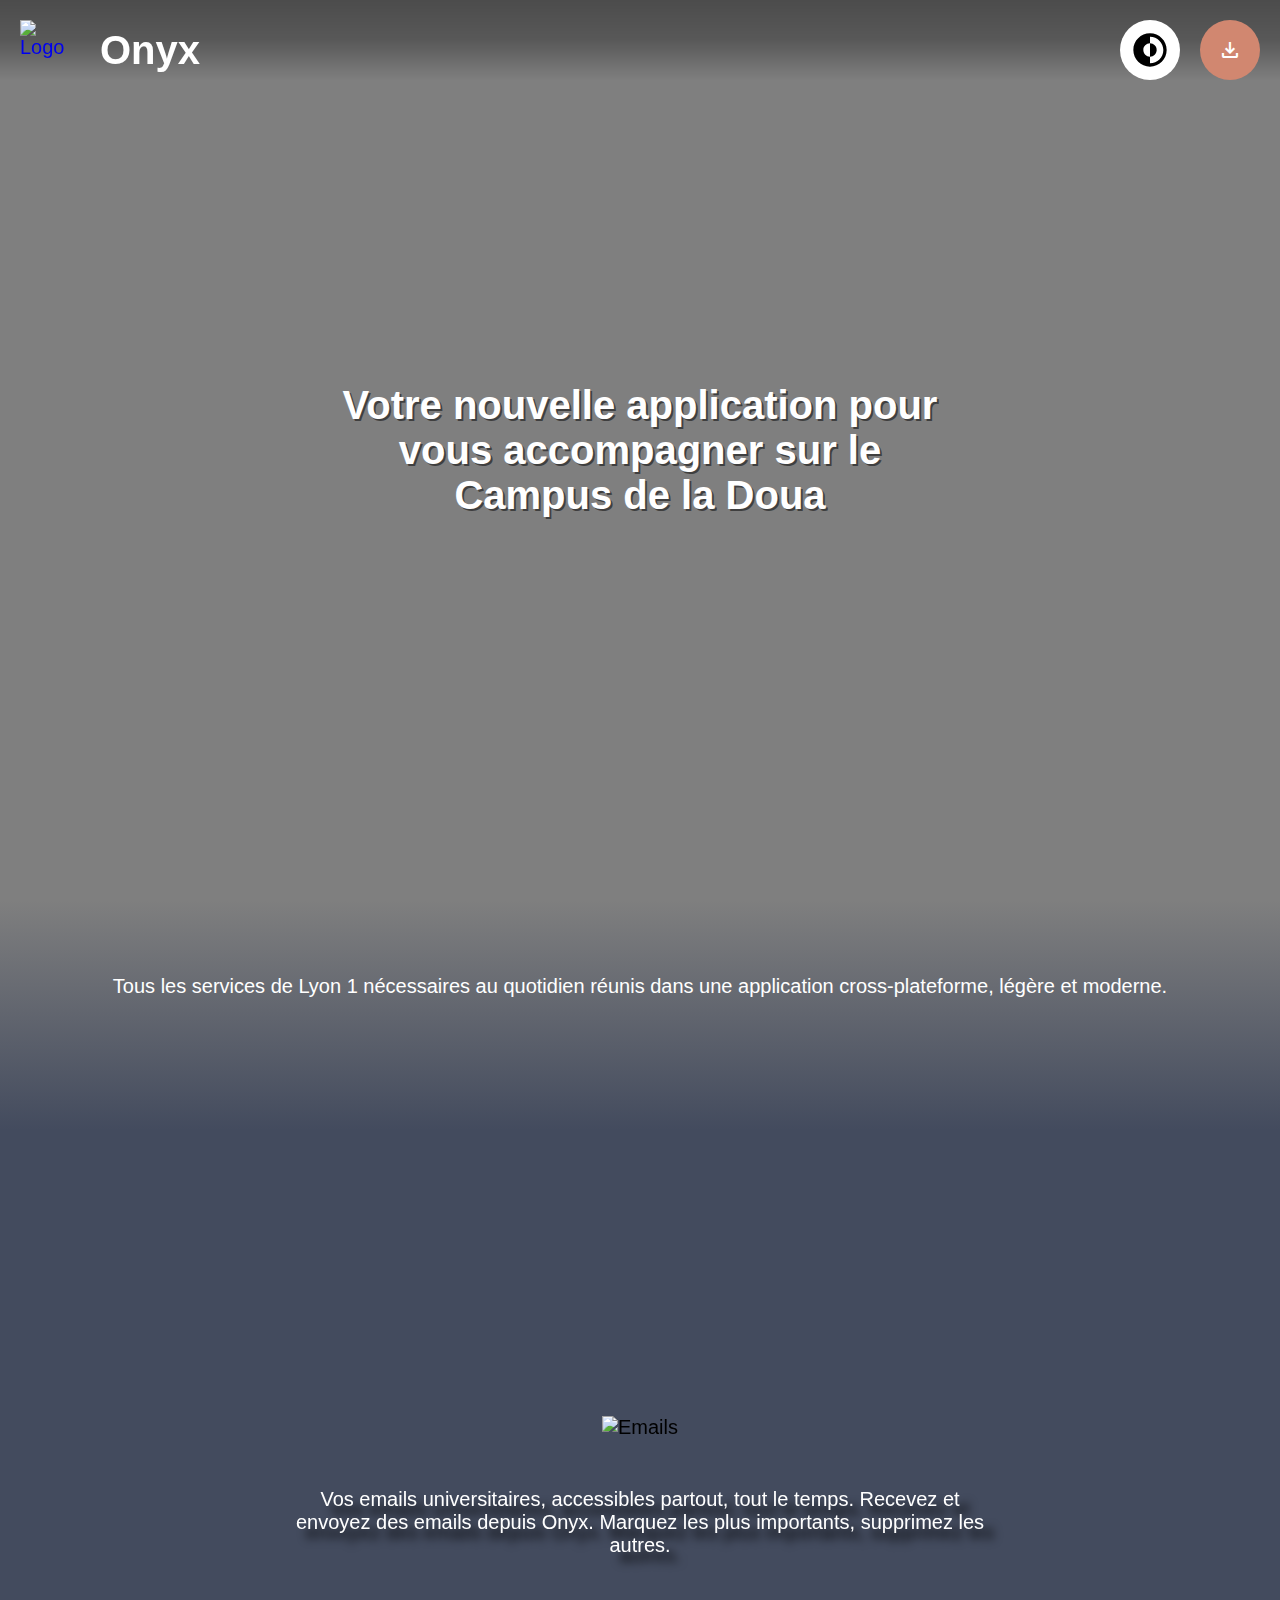
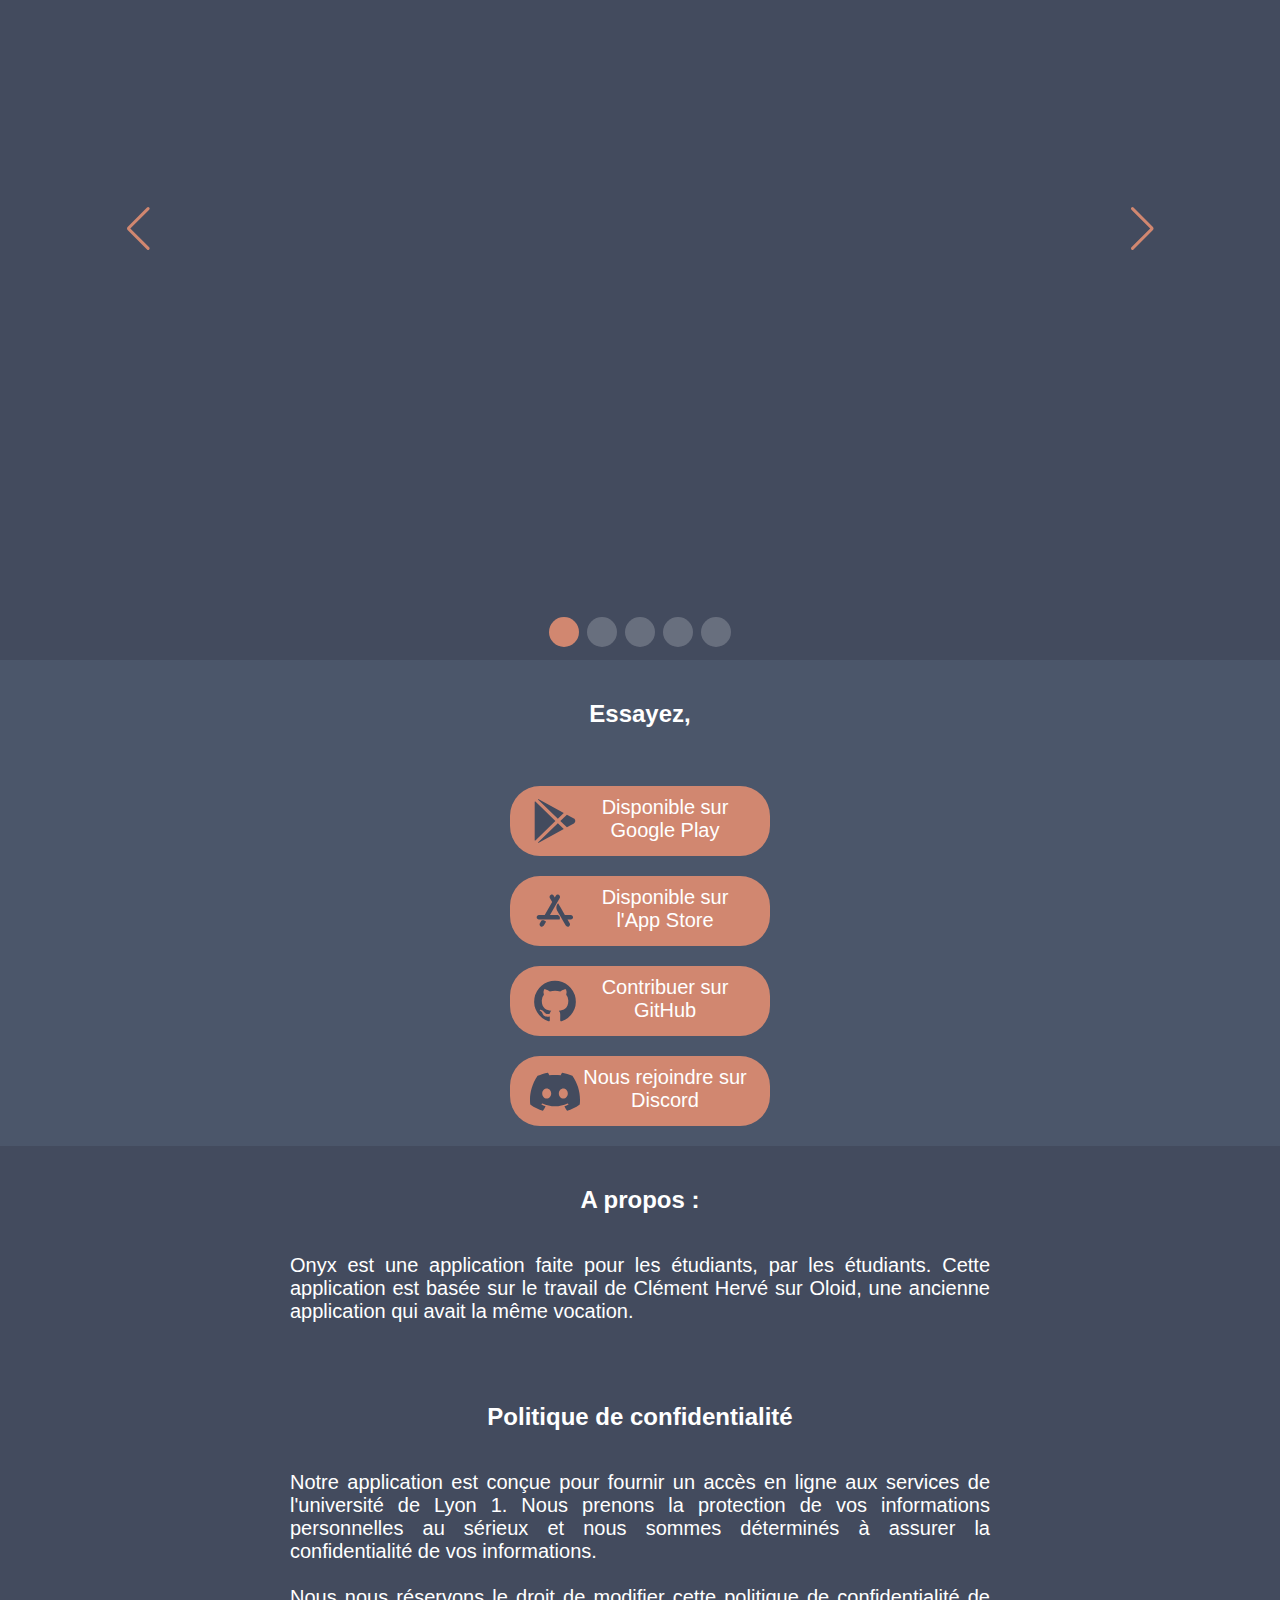
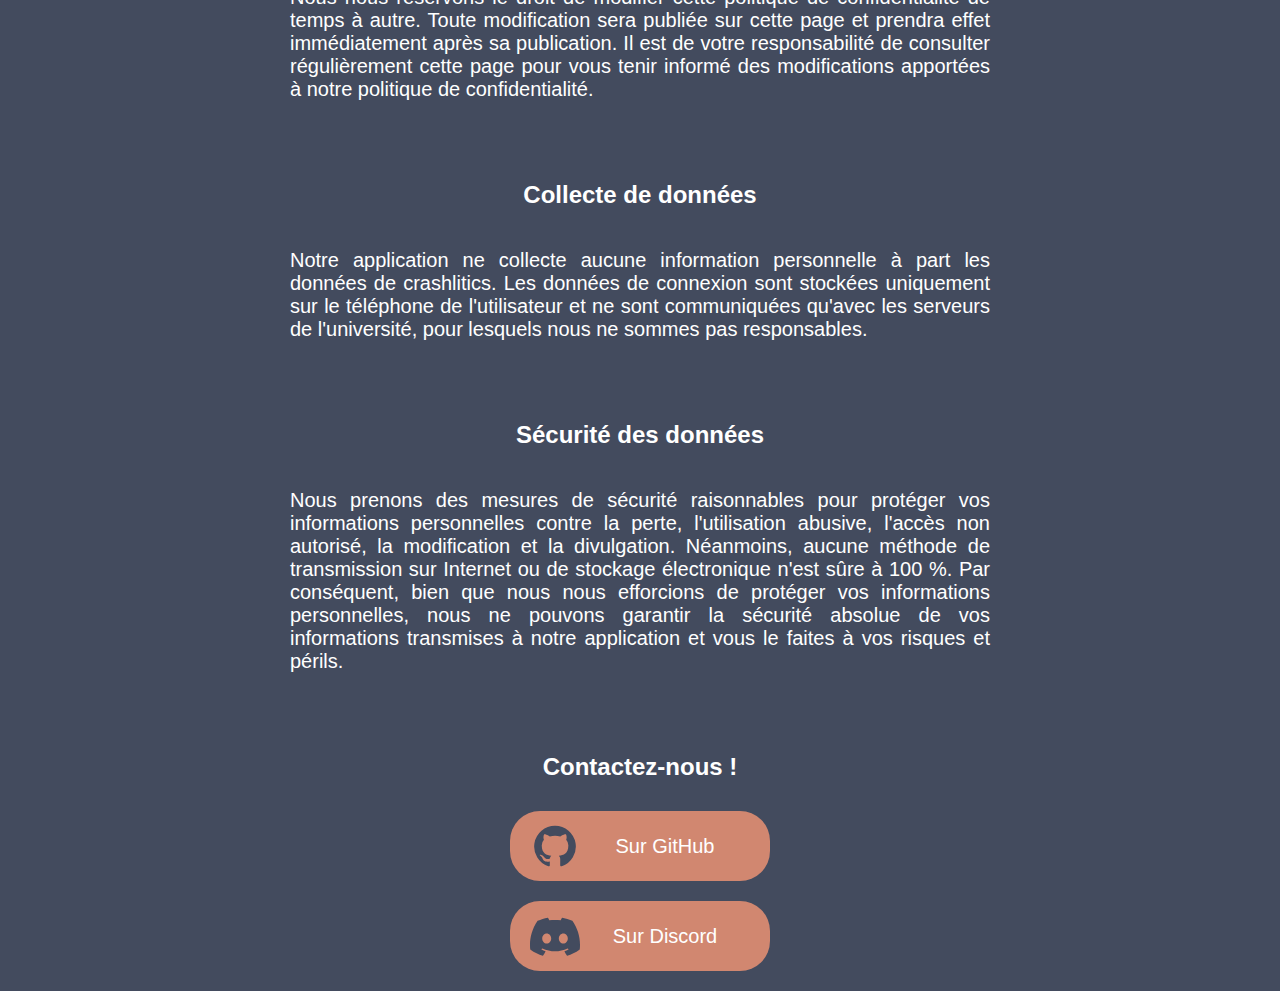
==== index.html @ 526baf06 "Merge pull request #8 from VirisOnGithub/main" ====
<!DOCTYPE html>
<html lang="en">

  <head>
    <meta charset="UTF-8">
    <meta http-equiv="X-UA-Compatible" content="IE=edge">
    <meta name="viewport" content="width=device-width, initial-scale=1.0">
    <link rel="stylesheet"
      href="https://fonts.googleapis.com/css2?family=Material+Symbols+Outlined:opsz,wght,FILL,GRAD@48,400,0,0" />
    <title>Onyx</title>
    <link rel="stylesheet" href="https://unpkg.com/swiper/swiper-bundle.min.css" />
    <link rel="stylesheet" href="style.css">
    <script defer src="https://unpkg.com/swiper/swiper-bundle.min.js"></script>
    <script defer src="script.js"></script>


  </head>

  <body>
    <header class="sticky-header">
      <a class="header-logo" href="#">
        <img src="/assets/Onyx_v16_onyx.png" alt="Logo">
        <h1 class="name">Onyx</h1>
      </a>

      <div class="inline-buttons">
        <a class="dark-mode" onclick="toggleDarkMode();"><img src="assets/dark-mode.svg"/></a>

        <a class="download-btn" onclick="scrollToDownload();">
          <span class="material-symbols-outlined">
            download
          </span>
          <span class="text">Télécharger</span>
        </a>
      </div>
    </header>

    <section class="hero">
      <video class="video" autoplay muted loop play-inline>
        <source src="/assets/onyx_dark.mp4" type="video/mp4" class="source">
      </video>
      <div class="overlay"></div>
      <div class="container">
        <h1>Votre nouvelle application pour vous accompagner sur le Campus de la Doua</h1>
      </div>
    </section>

    <div class="cta">
      <h1 class="anim">5 services, 1 application</h1>
      <p>Tous les services de Lyon 1 nécessaires au quotidien réunis dans une application cross-plateforme, légère et
        moderne.</p>
    </div>

    <div class="swiper-container">
      <div class="swiper-button-prev"></div>
      <div class="swiper-button-next"></div>
      <div class="swiper-pagination"></div>
      <div class="swiper-wrapper">
        <div class="swiper-slide">
          <h2 class="anim">Emails</h2>
          <p>Vos emails universitaires, accessibles partout, tout le temps. Recevez et envoyez des emails depuis Onyx.
            Marquez les plus importants, supprimez les autres.</p>
          <img src="/assets/onyx_emails.png" alt="Emails">
        </div>
        <div class="swiper-slide">
          <h2 class="anim">Notes</h2>
          <p>Vos notes Tomuss dans une nouvelle présentation plus claire et moderne.</p>
          </br>
          <p>Ajoutez vos propres coefficients à chaque note pour créer une moyenne représentative des conditions de
            validation de l'année pour chaque unité d'enseignement.</p>
          <img src="/assets/onyx_notes.png" alt="Notes">
        </div>
        <div class="swiper-slide">
          <h2 class="anim">Emploi du temps</h2>
          <p>Votre emploi du temps universitaire synchronisé. Avec une carte intégrée pour trouver cet amphi que personne
            ne connaît, rapidement.</p>
          </br>
          <p>Laissez Onyx vous prévenir des modifications qui ont été apportées à votre emploi du temps dans les jours
            à venir pour ne pas vous laisser surprendre.</p>
          <img src="/assets/onyx_agenda.png" alt="Emploi du temps">
        </div>
        <div class="swiper-slide">
          <h2 class="anim">Carte</h2>
          <p>Une carte du campus, avec uniquement les informations les plus importantes, entièrement locale et
            fonctionnant hors connexion.</p>
          <img src="/assets/onyx_maps.png" alt="Cartes">
        </div>
        <div class="swiper-slide">
          <h2 class="anim">Izly</h2>
          <p>Payez avec les QR codes, même sans connexion. Pensez simplement à rechager votre compte avant, ou à demander
            à quelqu'un de le faire pour vous, là aussi directement depuis l'application.</p>
          <img src="/assets/onyx_izly.png" alt="Izly">
        </div>
      </div>
    </div>

    <section class="bandeau download" id="download">
      <div class="bandeau-contenu">
        <div class="bandeau-titre">
          <h2>Essayez, <div class="anim">c'est open-source :</div>
          </h2>
        </div>
        <div class="bandeau-boutons">
          <a href="https://play.google.com/store/apps/details?id=fr.onyx.lyon1&pcampaignid=web_share" class="bouton">
            <img src="assets/google-play.svg" class="play-store"/>
            <span class="texte-bouton">Disponible sur Google Play</span>
          </a>
          <a href="https://apps.apple.com/app/onyx-everything-for-lyon-1/id6462440486" class="bouton">
            <img src="assets/app-store.svg" class="app-store"/>
            <span class="texte-bouton">Disponible sur l'App Store</span>
          </a>
          <a href="https://github.com/onyx-lyon1/onyx" class="bouton">
            <img src="assets/github.svg" class="github"/>
            <span class="texte-bouton">Contribuer sur GitHub</span>
          </a>
          <a href="https://discord.gg/AtCc3pcaNm" class="bouton">
            <img src="assets/discord.svg" class="discord"/>
            <span class="texte-bouton">Nous rejoindre sur Discord</span>
          </a>
        </div>
      </div>
    </section>

    <section class="bandeau">
      <div class="bandeau-contenu">
        <div class="bandeau-titre">
          <h2>A propos :</h2>
        </div>
        <div class="bandeau-texte">
          <p>Onyx est une application faite pour les étudiants, par les étudiants. Cette application est basée sur le travail de Clément Hervé sur Oloid, une ancienne application qui avait la même vocation.</p>
        </div>
      </div>

    <div class="bandeau-contenu">
        <div class="bandeau-titre">
          <h2>Politique de confidentialité</h2>
            </div>
            <div class="bandeau-texte">
              <p>Notre application est conçue pour fournir un accès en ligne aux services de l'université de Lyon 1. Nous prenons la protection de vos informations personnelles au sérieux et nous sommes déterminés à assurer la confidentialité de vos informations.</p>
            </br>
              <p>Nous nous réservons le droit de modifier cette politique de confidentialité de temps à autre. Toute modification sera publiée sur cette page et prendra effet immédiatement après sa publication. Il est de votre responsabilité de consulter régulièrement cette page pour vous tenir informé des modifications apportées à notre politique de confidentialité.</p>
            </div>
          </div>

        <div class="bandeau-contenu">
          <div class="bandeau-titre">
            <h2>Collecte de données</h2>
          </div>
          <div class="bandeau-texte">
            <p>Notre application ne collecte aucune information personnelle à part les données de crashlitics. Les données de connexion sont stockées uniquement sur le téléphone de l'utilisateur et ne sont communiquées qu'avec les serveurs de l'université, pour lesquels nous ne sommes pas responsables.</p>
          </div>
        </div>

        <div class="bandeau-contenu">
          <div class="bandeau-titre">
            <h2>Sécurité des données</h2>
          </div>
          <div class="bandeau-texte">
            <p>Nous prenons des mesures de sécurité raisonnables pour protéger vos informations personnelles contre la perte, l'utilisation abusive, l'accès non autorisé, la modification et la divulgation. Néanmoins, aucune méthode de transmission sur Internet ou de stockage électronique n'est sûre à 100 %. Par conséquent, bien que nous nous efforcions de protéger vos informations personnelles, nous ne pouvons garantir la sécurité absolue de vos informations transmises à notre application et vous le faites à vos risques et périls.</p>
          </div>
        </div>

        <div class="bandeau-contenu">
          <div class="bandeau-titre">
            <h2>Contactez-nous !</h2>
          </div>
          <div class="bandeau-boutons">
            <a href="https://github.com/onyx-lyon1/onyx" class="bouton">
              <img src="assets/github.svg" class="github" />
              <span class="footer-texte-bouton">Sur GitHub</span>
            </a>
            <a href="https://discord.gg/RzFajvAB38" class="bouton">
              <img src="assets/discord.svg" class="discord" />
              <div class="footer-texte-bouton">Sur Discord</div>
            </a>
          </div>
        </div>
    </section>
  </body>

</html>
---- style.css ----
:root {
    --color-primary: #434b5e;
    --color-secondary: #4b566a;
    --color-action: #E670B4;
    --color-accent: #d18770;

    --font-color:white;

    --light-color-primary: #e6ebf1;
    --light-color-secondary: #d9dde9;
    --dark-color-primary: #434b5e;
    --dark-color-secondary: #4b566a;

    --highlight-color: transparent;
  }

  html {
    scroll-behavior: smooth;
  }
  
  * {
    margin: 0;
    padding: 0;
  }
  
  body {
    font-family: "Gill Sans Extrabold", sans-serif;
    font-size: 20px;
    overflow-x: hidden;
  }

  /* Hide scroll bar to prevent blur effect */
  body::-webkit-scrollbar {
    width: 0em;
  }

  /* Header */

  .sticky-header {
    position: fixed;
    top: 0;
    left: 0;
    width: 100%;
    z-index: 10;
    background: linear-gradient(to bottom, rgba(0,0,0,0.4),rgba(0,0,0,0.3), rgba(0,0,0,0));;
    display: flex;
    justify-content: space-between;
    align-items: center;
    margin-top: 0px;
    padding-top: 20px;
    transition: all 0.3s ease-in-out;
  }
  
  .header-logo {
    display: flex;
    align-items: center;
    text-decoration: none;
  }
  
  .header-logo img {
    width: 60px;
    height: 60px;
    margin-left: 20px;
  }
  
  .header-logo .name {
    color: var(--font-color);
    margin-left: 20px;
    opacity: 1;
    transition: all 0.3s ease-in-out;
    z-index: 11;
  }

  .header-logo img:hover {
    transform: scale(1.1);
    cursor: pointer;
  }
  
  @media screen and (max-width: 768px) {
    .header-logo .name {
      opacity: 0;
    }
  }


  /* Buttons */
  .inline-buttons{
    display: flex;
  }
      /* dark mode */
  .dark-mode{
    display: flex;
    align-items: center;
    justify-content: center;
    text-decoration: none;
    color: var(--font-color);
    border-radius: 30px;
    width: 60px;
    height: 60px;
    background-color: var(--font-color);
    transition: background-color 2s ease;
    margin-right: 20px;
    cursor: pointer;
    position: relative;
  }

  .dark-mode img{
    width: 40px;
    height: 40px;
    transform: rotate(0deg);
    transition: all 0.3s ease;
  }

  .dark-mode:hover img{
    transform: rotate(180deg);
    transition: all 0.3s ease;
  }

  .dark-mode:active img{
    transform: rotate(360deg);
    transition: all 0.3s ease;
  }

      /*download*/
  .download-btn {
    display: flex;
    align-items: center;
    justify-content: center;
    text-decoration: none;
    color: var(--font-color);
    border-radius: 30px;
    width: 60px;
    height: 60px;
    background-color: var(--color-accent);
    transition: all 0.3s ease;
    margin-right: 20px;
    cursor: pointer;
    position: relative;
  }
  
  
  .download-btn:hover {
    box-shadow: 0 5px 15px rgba(0, 0, 0, 0.3);
    transition: all 0.3s ease;
    width: 180px;
  }

  .download-btn .text, .download-btn:hover .material-symbols-outlined{
    position: absolute;
    opacity: 0;
    display: flex;
  }

  .download-btn:hover .text, .download-btn .material-symbols-outlined {
    transition: all 0.3s ease;
    opacity: 1;
  }

  /* Hero */

.hero {
    top: 0;
    left: 0;
    height: 100vh;
  }
  .hero video {
    top: 0;
    left: 0;
    width: 100%;
    height: 150%;
    object-fit: cover;
  }
  
  .hero .overlay {
    position: absolute;
    top: 0;
    left: 0;
    width: 100%;
    height: 150%;
    z-index: 0;
    background-color: rgba(0, 0, 0, 0.5);
  }
  
  .hero .container {
    position: absolute;
    top: 50%;
    left: 50%;
    transform: translate(-50%, -50%);
    z-index: 0;
    text-align: center;
  }
  
  .hero h1 {
    color: white;
    text-shadow: 2px 2px rgba(0, 0, 0, 0.5);
  }

/* Swiper */

.swiper-container {
    overflow: hidden;
    background-color: var(--color-primary);
    position: relative;
    width: 100%;
    height: 100vh;
    top: 100%;
  }
  
  .swiper-slide {
    text-align: center;
    padding-top: 5ch;
    display: flex;
    flex-direction: column;
    align-items: center;
  }
  
  .swiper-slide img {
    display: block;
    margin: 0 auto;
    margin-top: 0vh;
    height: 80vh;
    width: auto;
    opacity: 1;
    background-color: transparent;
    position: relative;
    bottom: 20vh;
    z-index: -1;
  }

  .swiper-slide h2{
    color : var(--font-color);
  }

  .swiper-slide p {
    text-align: center;
    margin: auto;
    padding: 20px;
    max-width: 700px;
    color: white;
    text-shadow: 10px 10px 10px rgb(0, 0, 0);
    background-color: var(--highlight-color);
  }

  .swiper-pagination {
    position: absolute;
  }
  
  .swiper-pagination-bullet {
    width: 30px;
    height: 30px;
    display: inline-block;
    background: var(--font-color);
    cursor: pointer;
  }
  
  .swiper-pagination-bullet-active {
    transition: all 0.5s;
    opacity: 1;
    background: var(--color-accent);
  }

  .swiper-button-prev, .swiper-button-next{
    position: absolute;
    height: 10%;
    width: 10%;
    margin: 5%;
    top: 40vh;
    color:var(--color-accent);
  }

  .cta {
    color: var(--font-color);
    background-image: linear-gradient(to bottom, rgba(255, 255, 255, 0), var(--color-primary), var(--color-primary));
    padding-top: 10px;
    position: relative;
    width: 100% ;
    height: 50vh;
    margin:auto;
    margin-top: 0px;
    top: 100%;
    z-index: 1;
}

.cta p {
    padding-right: 20px;
    padding-left: 20px;
    margin-top: 20px;
    text-align: center;
}

@media screen and (min-width: 768px) and (max-width: 1080px) {

    .cta {
        margin: 0;
        padding: 0;
        overflow: hidden;
        justify-content: center;
    }

    .cta h1 {
        float: left;
        width: 40%;
        margin-left: 8%;
    }

    .cta p {
        padding-right: 0px;
        padding-left: 0px;
        margin-top: 0px;
        float: right;
        width: 40%;
        margin-top: 0px;
        margin-right: 8%;
        text-align: justify;
    }
}

@media screen and ((max-width: 767px) or (min-width: 1080px)) {

    .cta {
        text-align: center;
    }

    .cta p {
      text-align: center;
  }
}

@media screen and (max-width: 768px){
  .swiper-button-next, .swiper-button-prev{
    display: none;
  }
  .download-btn:hover {
    box-shadow: 0 5px 15px rgba(0, 0, 0, 0.3);
    transition: all 0s;
    width: 60px;
  }
  .download-btn .text{
    display: none;
  }
  .download-btn:hover .material-symbols-outlined{
    opacity : 1;
    display: flex;
  }
}

  /* Button */

  .bandeau {
    background-color: var(--color-primary);
    color: var(--font-color);
    align-items: center;
    justify-content: center;
    transition: all 0.3s ease;
  }
  
  .bandeau-contenu {
    flex-wrap: wrap;
    display: flex;
    align-items: center;
    justify-content: center;
    max-width: 80%;
    margin: 0 auto;
    padding-bottom: 20px;
    padding-top: 20px;
  }
  
  .bandeau-titre {
    white-space: nowrap;
    width: 100%;
    text-align: center;
    margin-top: 20px;
    margin-bottom: 20px;
  }
  
  .bandeau-titre h2 {
    font-size: 1.5rem;
  }
  
  .bandeau-boutons {
    width: 50%;
    text-align: center;
  }

  .bandeau-texte {
    max-width: 700px;
    margin: 20px;
    text-align: justify;
  }
  
  .bouton {
    position: relative;
    display: inline-flex;
    padding: 10px 20px;
    background-color: var(--color-accent);
    color: var(--font-color);
    border-radius: 30px;
    text-decoration: none;
    margin: 10px;
    transition: all 0.3s ease;
    text-align: center;
    width: 220px;
    margin-right: 10px;
    margin-left: 10px;
  }

.bouton:last-child {
    margin-bottom: 0px;
  }

  @media screen and (max-width: 768px) {
    
    .bandeau-boutons {
      margin-bottom: 20px;
      width: 100%;
      text-align: center;
    }
  }

  .bouton:hover {
    transform: scale(1.1);
    box-shadow: 0 5px 15px rgba(0, 0, 0, 0.3);
  }

  .download {
    background-color: var(--color-secondary);
  }

  .anim {
    opacity: 0;
    transition: opacity 1s;
  }
  .anim.visible {
    opacity: 1;
  }

  .github, .discord, .play-store, .app-store{
    width: 50px;
  }
  .texte-bouton{
    width: 170px;
    height: 50px;
  }

  /* Footer buttons */

  .footer-texte-bouton{
    white-space: nowrap;
    position: absolute;
    top: 50%;
    left: calc(50% + 25px);
    transform: translate(-50%, -50%);
    text-align: left;
  }
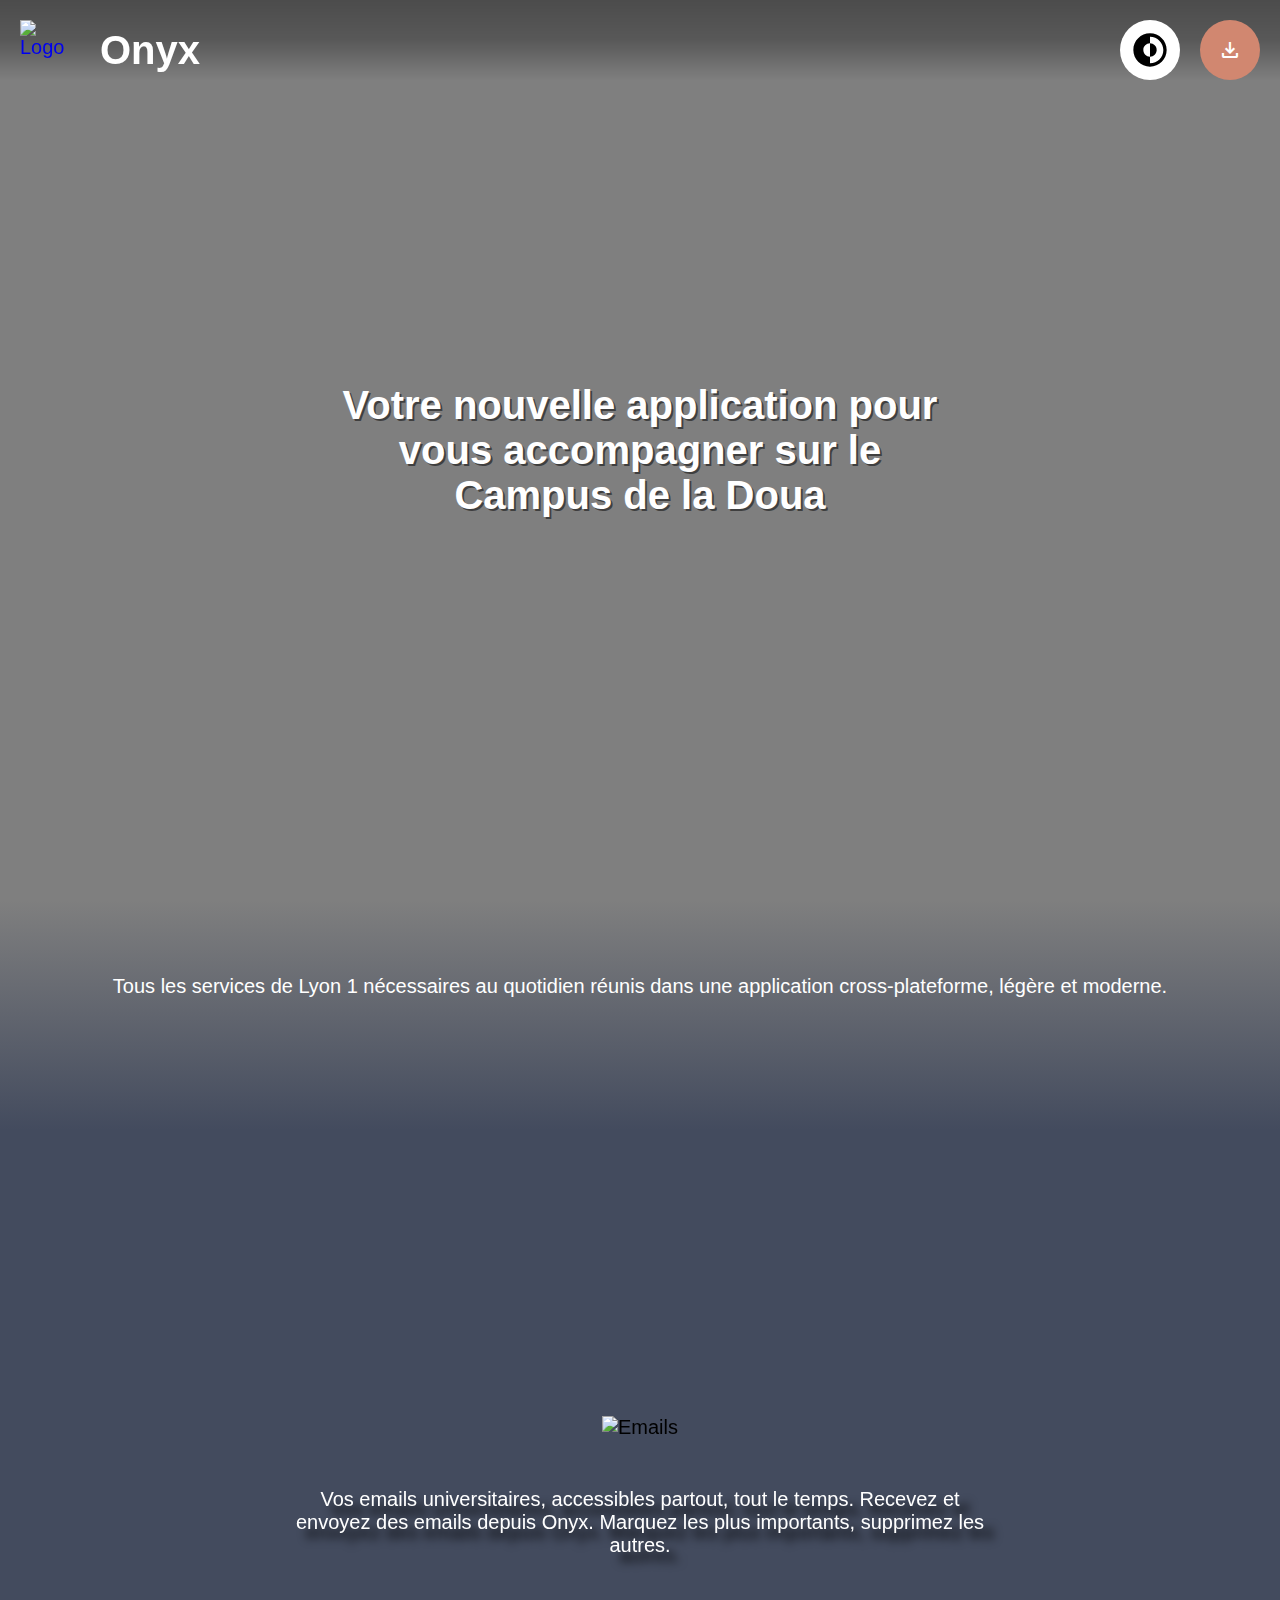
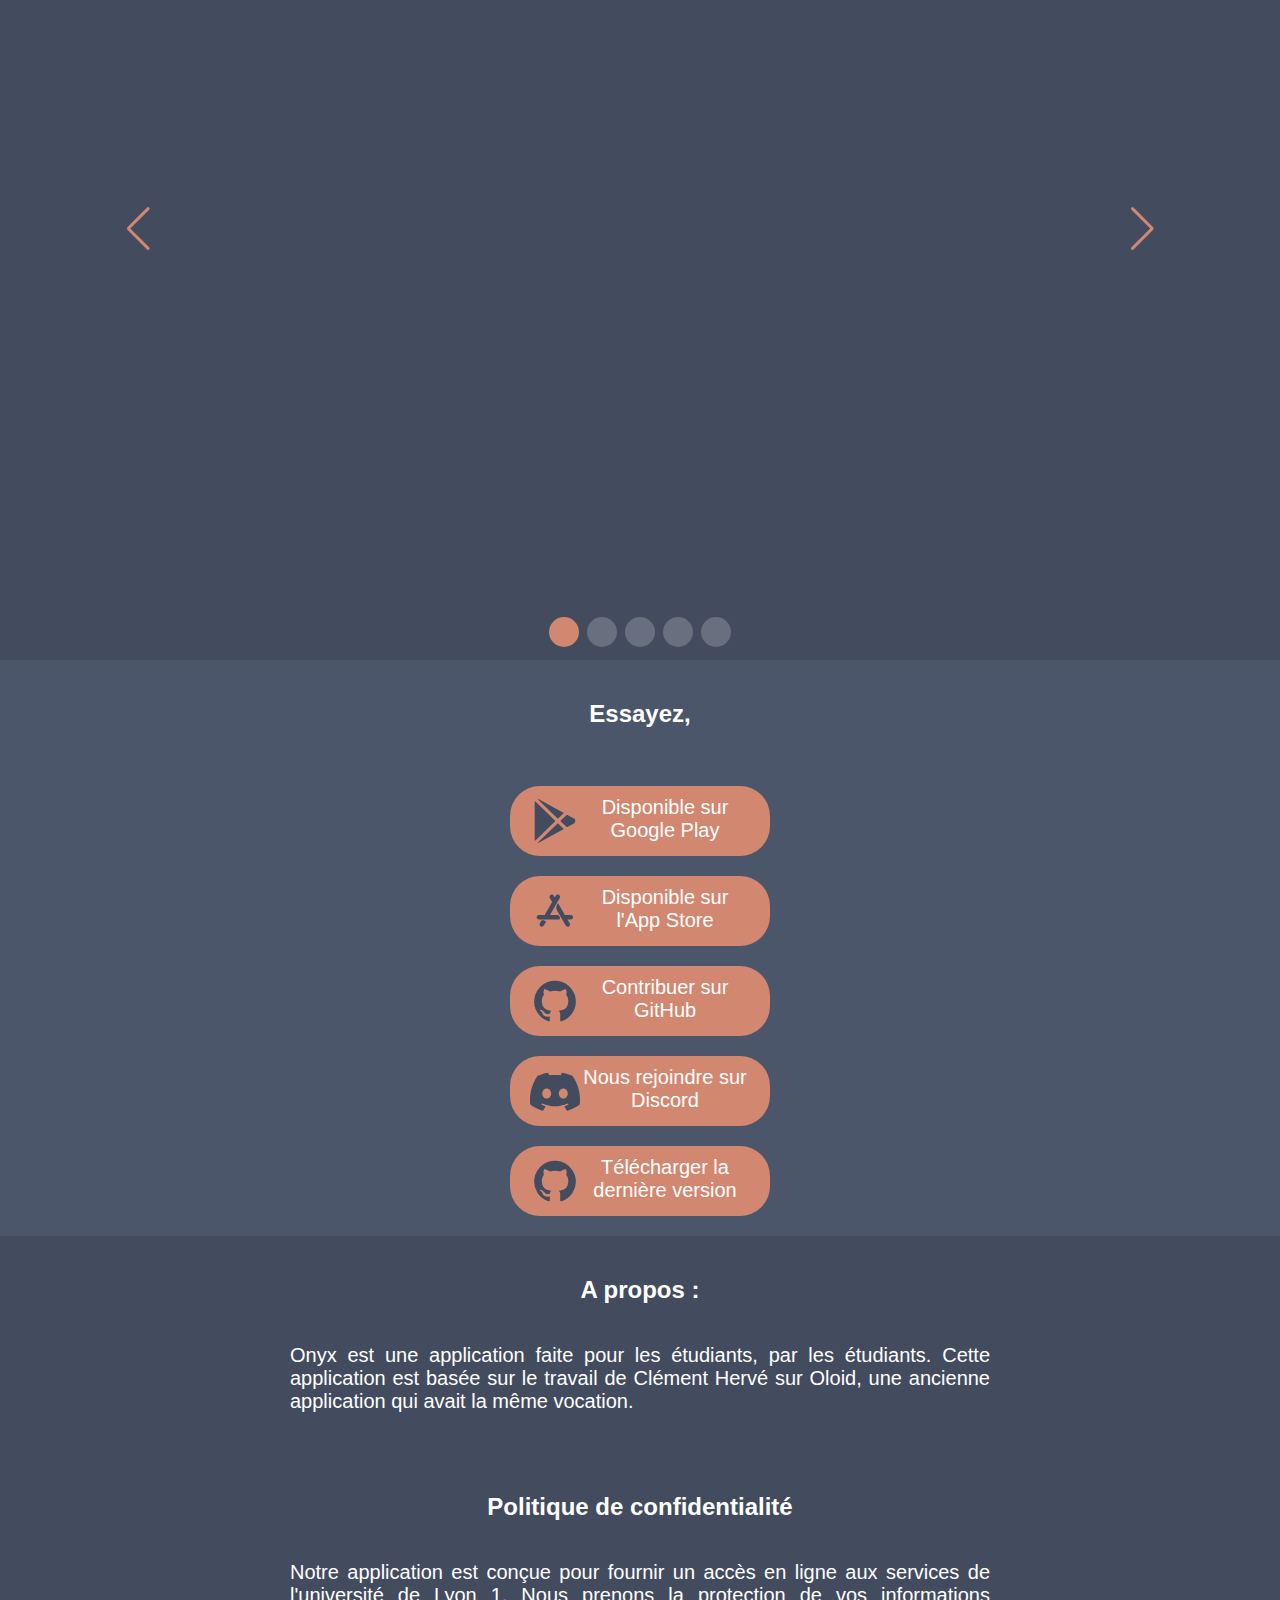
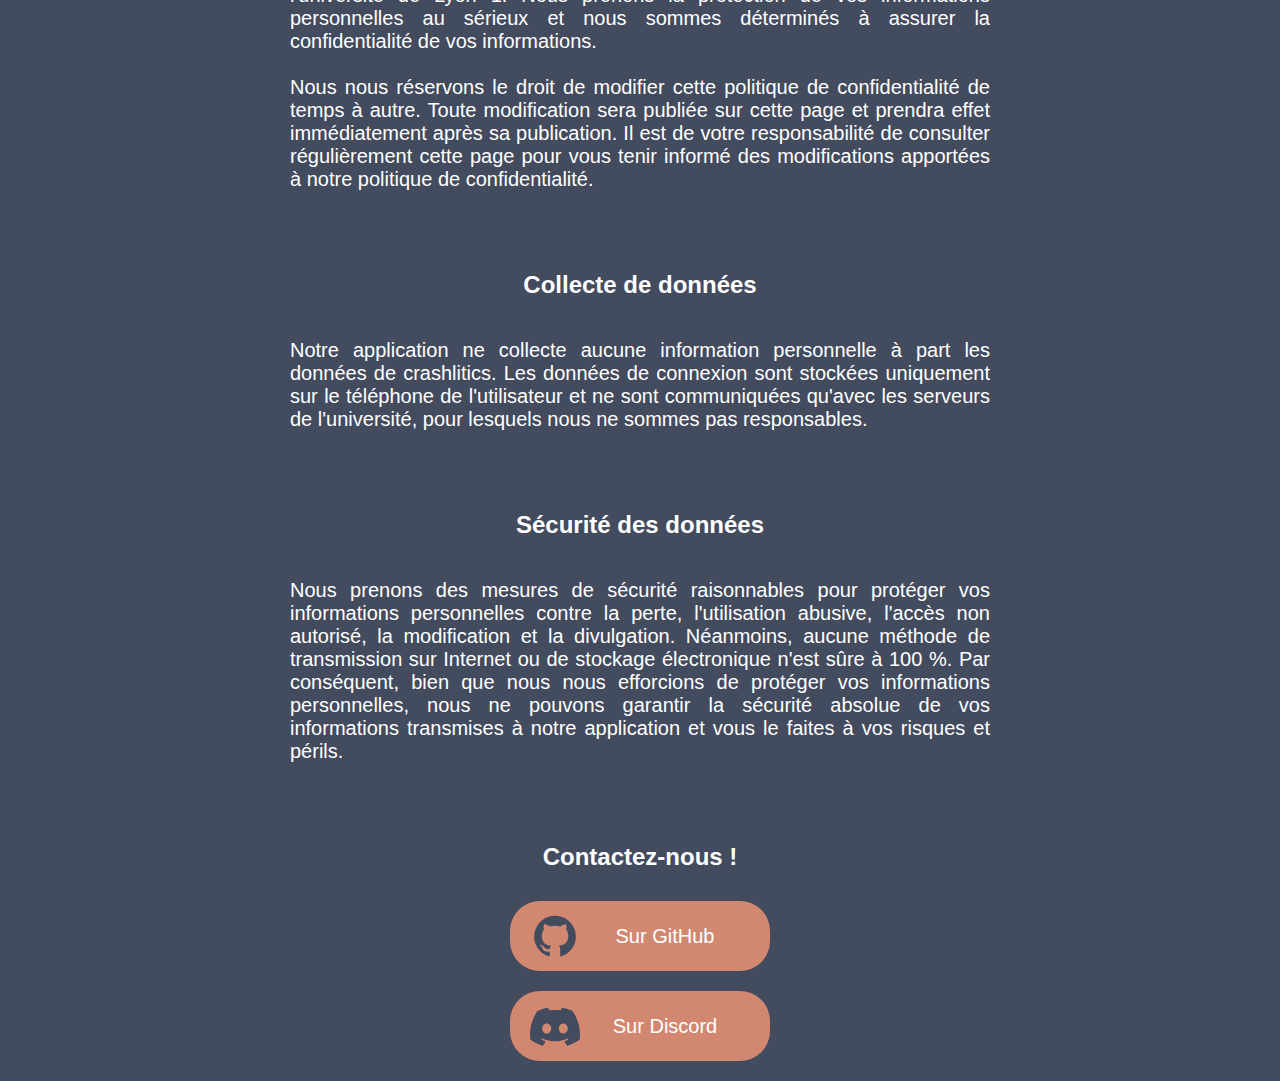
==== commit a2dc859b: "Added latest version dl button" ====
--- a/index.html
+++ b/index.html
@@ -37,7 +37,8 @@
 
     <section class="hero">
       <video class="video" autoplay muted loop play-inline>
-        <source src="/assets/onyx_dark.mp4" type="video/mp4" class="source">
+        <source src="/assets/onyx_dark.mp4" type="video/mp4" class="sourcemp4">
+        <source src="/assets/onyx_dark.webm" type="video/webm" class="sourcewebm">
       </video>
       <div class="overlay"></div>
       <div class="container">
@@ -117,6 +118,10 @@
             <img src="assets/discord.svg" class="discord"/>
             <span class="texte-bouton">Nous rejoindre sur Discord</span>
           </a>
+          <a href="https://github.com/onyx-lyon1/onyx/releases" class="bouton">
+            <img src="assets/github.svg" class="github"/>
+            <span class="texte-bouton">Télécharger la dernière version</span>
+          </a>
         </div>
       </div>
     </section>
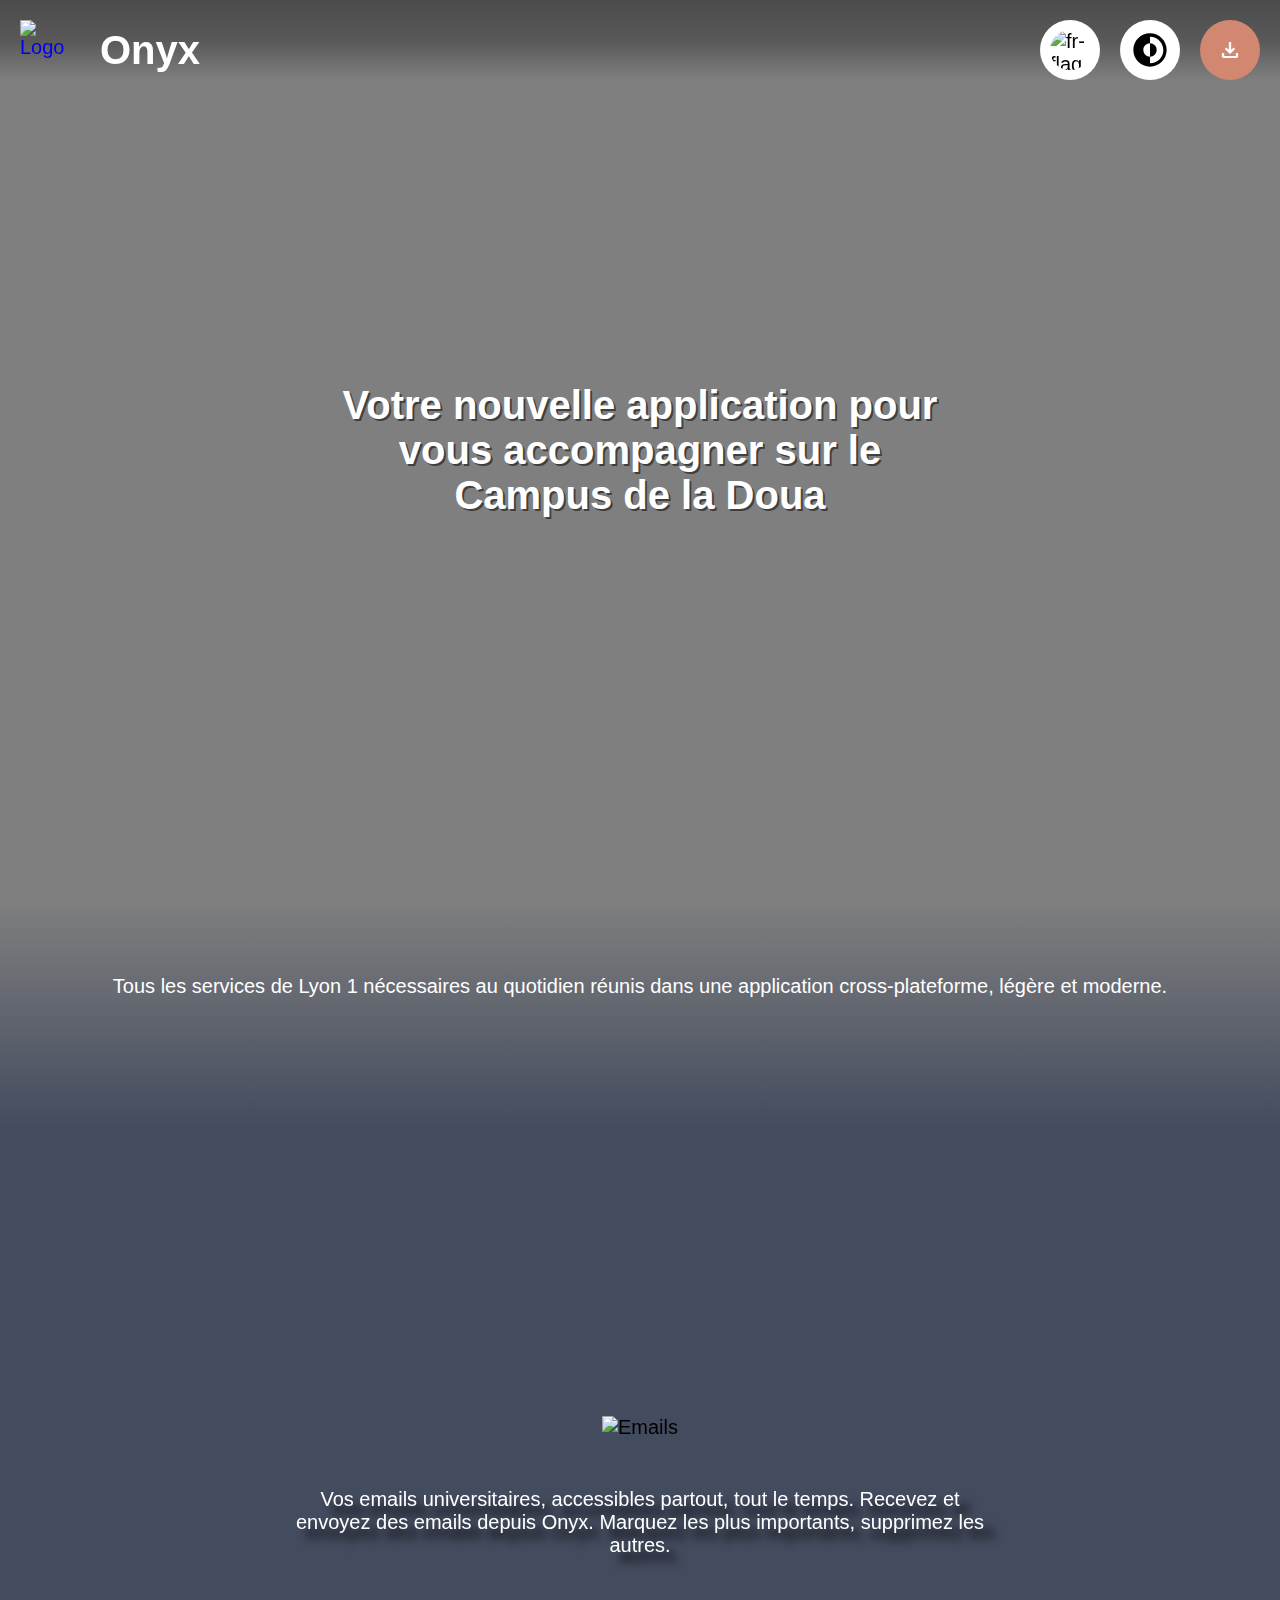
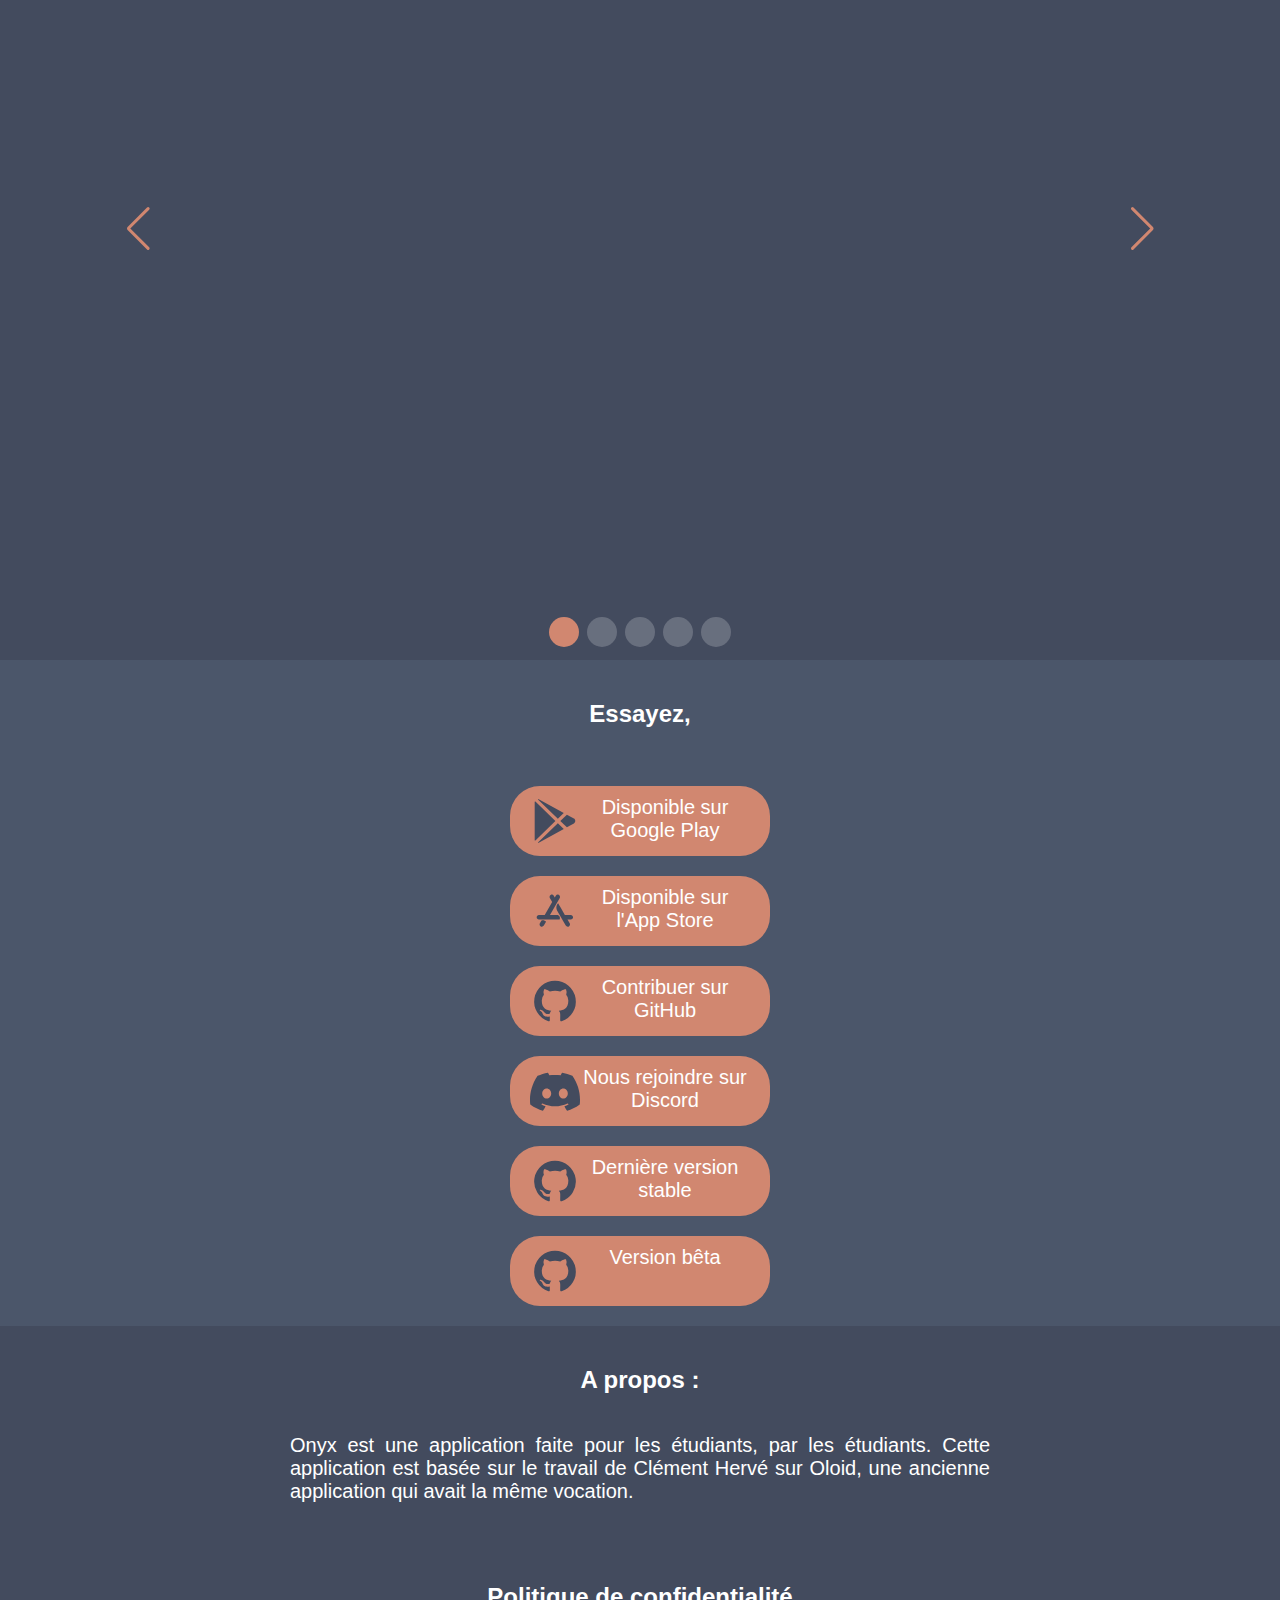
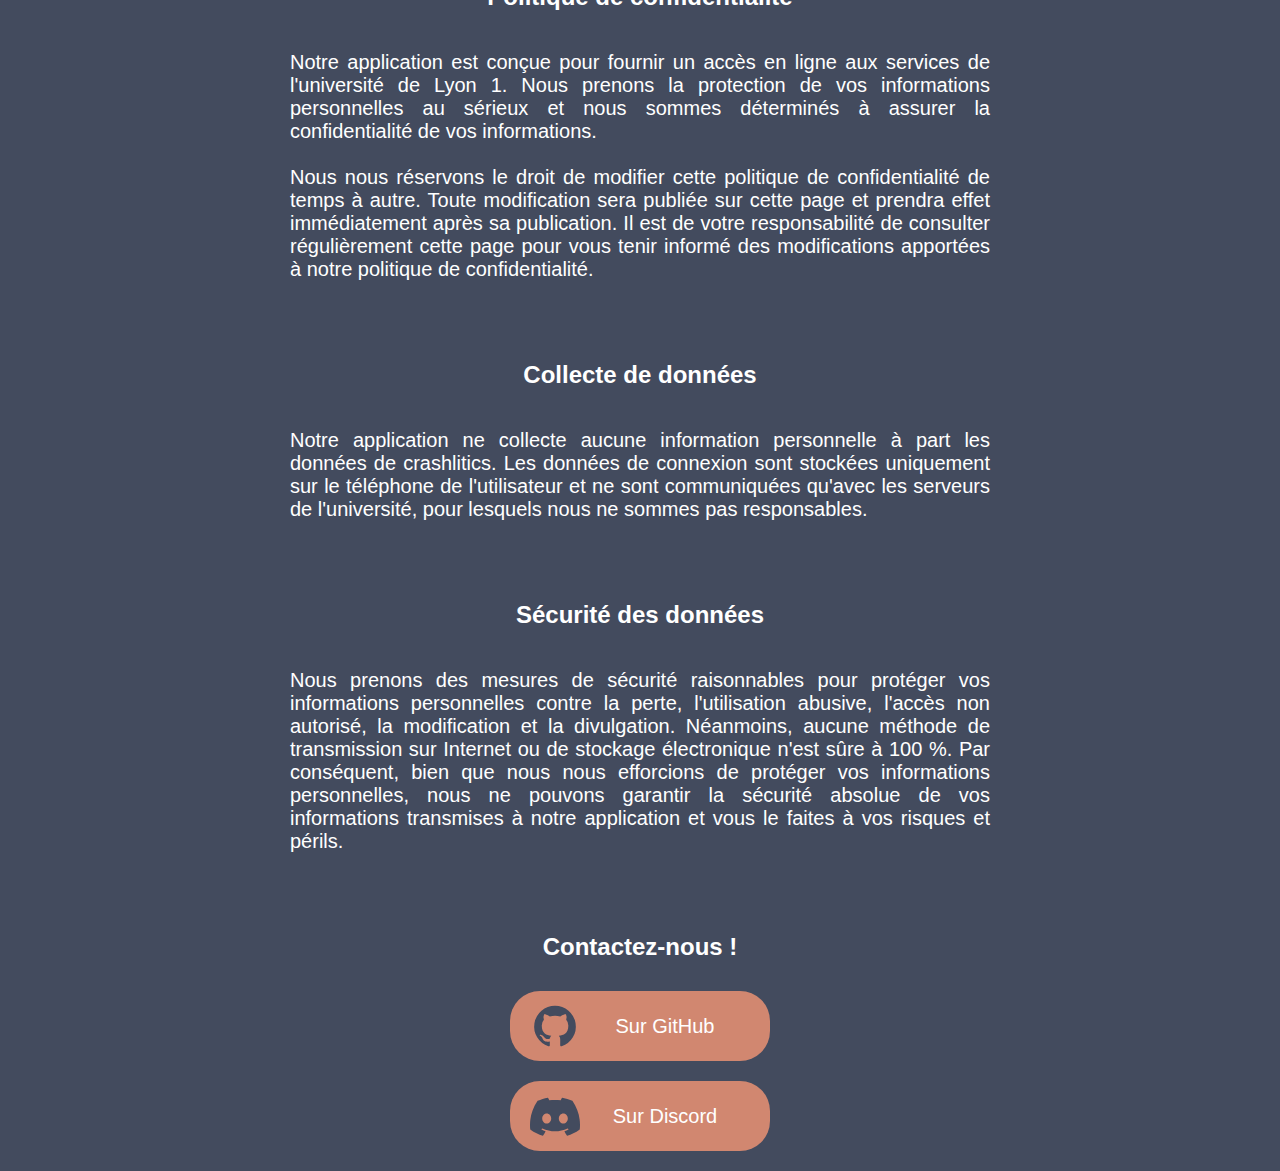
==== commit a1e33286: "Merge pull request #17 from VirisOnGithub/main" ====
--- a/index.html
+++ b/index.html
@@ -10,9 +10,10 @@
     <title>Onyx</title>
     <link rel="stylesheet" href="https://unpkg.com/swiper/swiper-bundle.min.css" />
     <link rel="stylesheet" href="style.css">
+    <link rel="icon" href="favicon.ico">
     <script defer src="https://unpkg.com/swiper/swiper-bundle.min.js"></script>
     <script defer src="script.js"></script>
-
+    <noscript><div class="noscript"><p>Vous devez activer Javascript pour correctement visualiser le contenu</p></div></noscript>
 
   </head>
 
@@ -24,14 +25,22 @@
       </a>
 
       <div class="inline-buttons">
-        <a class="dark-mode" onclick="toggleDarkMode();"><img src="assets/dark-mode.svg"/></a>
+        <div class="lang">
+            <div class="img-wrapper selected"><img src="assets/fr-flag.png" alt="fr-flag" class="lang-img" language="FR"></div>
+          <div class="languagesswitch">
+            <div class="img-wrapper"><img src="assets/uk-flag.png" alt="en-flag" class="lang-img" language="UK"></div>
+            <div class="img-wrapper"><img src="assets/de-flag.png" alt="de-flag" class="lang-img" language="DE"></div>
+          </div>
+        </div>
 
-        <a class="download-btn" onclick="scrollToDownload();">
+        <div class="dark-mode"><img src="assets/dark-mode.svg"/></div>
+
+        <div class="download-btn" onclick="scrollToDownload();">
           <span class="material-symbols-outlined">
             download
           </span>
-          <span class="text">Télécharger</span>
-        </a>
+          <span class="text" id="dl">Télécharger</span>
+        </div>
       </div>
     </header>
 
@@ -42,13 +51,13 @@
       </video>
       <div class="overlay"></div>
       <div class="container">
-        <h1>Votre nouvelle application pour vous accompagner sur le Campus de la Doua</h1>
+        <h1 id="welcoming-title">Votre nouvelle application pour vous accompagner sur le Campus de la Doua</h1>
       </div>
     </section>
 
     <div class="cta">
-      <h1 class="anim">5 services, 1 application</h1>
-      <p>Tous les services de Lyon 1 nécessaires au quotidien réunis dans une application cross-plateforme, légère et
+      <h1 class="anim" id="cta-title">5 services, 1 application</h1>
+      <p id="cta-p">Tous les services de Lyon 1 nécessaires au quotidien réunis dans une application cross-plateforme, légère et
         moderne.</p>
     </div>
 
@@ -58,37 +67,37 @@
       <div class="swiper-pagination"></div>
       <div class="swiper-wrapper">
         <div class="swiper-slide">
-          <h2 class="anim">Emails</h2>
-          <p>Vos emails universitaires, accessibles partout, tout le temps. Recevez et envoyez des emails depuis Onyx.
+          <h2 class="anim" id="s1-title">Emails</h2>
+          <p id="s1-p">Vos emails universitaires, accessibles partout, tout le temps. Recevez et envoyez des emails depuis Onyx.
             Marquez les plus importants, supprimez les autres.</p>
           <img src="/assets/onyx_emails.png" alt="Emails">
         </div>
         <div class="swiper-slide">
-          <h2 class="anim">Notes</h2>
-          <p>Vos notes Tomuss dans une nouvelle présentation plus claire et moderne.</p>
+          <h2 class="anim" id="s2-title">Notes</h2>
+          <p id="s2-p1">Vos notes Tomuss dans une nouvelle présentation plus claire et moderne.</p>
           </br>
-          <p>Ajoutez vos propres coefficients à chaque note pour créer une moyenne représentative des conditions de
+          <p id="s2-p2">Ajoutez vos propres coefficients à chaque note pour créer une moyenne représentative des conditions de
             validation de l'année pour chaque unité d'enseignement.</p>
           <img src="/assets/onyx_notes.png" alt="Notes">
         </div>
         <div class="swiper-slide">
-          <h2 class="anim">Emploi du temps</h2>
-          <p>Votre emploi du temps universitaire synchronisé. Avec une carte intégrée pour trouver cet amphi que personne
+          <h2 class="anim" id="s3-title">Emploi du temps</h2>
+          <p id="s3-p1">Votre emploi du temps universitaire synchronisé. Avec une carte intégrée pour trouver cet amphi que personne
             ne connaît, rapidement.</p>
           </br>
-          <p>Laissez Onyx vous prévenir des modifications qui ont été apportées à votre emploi du temps dans les jours
+          <p id="s3-p2">Laissez Onyx vous prévenir des modifications qui ont été apportées à votre emploi du temps dans les jours
             à venir pour ne pas vous laisser surprendre.</p>
           <img src="/assets/onyx_agenda.png" alt="Emploi du temps">
         </div>
         <div class="swiper-slide">
-          <h2 class="anim">Carte</h2>
-          <p>Une carte du campus, avec uniquement les informations les plus importantes, entièrement locale et
+          <h2 class="anim" id="s4-title">Carte</h2>
+          <p id="s4-p">Une carte du campus, avec uniquement les informations les plus importantes, entièrement locale et
             fonctionnant hors connexion.</p>
           <img src="/assets/onyx_maps.png" alt="Cartes">
         </div>
         <div class="swiper-slide">
-          <h2 class="anim">Izly</h2>
-          <p>Payez avec les QR codes, même sans connexion. Pensez simplement à rechager votre compte avant, ou à demander
+          <h2 class="anim" id="s5-title">Izly</h2>
+          <p id="s5-p">Payez avec les QR codes, même sans connexion. Pensez simplement à rechager votre compte avant, ou à demander
             à quelqu'un de le faire pour vous, là aussi directement depuis l'application.</p>
           <img src="/assets/onyx_izly.png" alt="Izly">
         </div>
@@ -98,29 +107,32 @@
     <section class="bandeau download" id="download">
       <div class="bandeau-contenu">
         <div class="bandeau-titre">
-          <h2>Essayez, <div class="anim">c'est open-source :</div>
-          </h2>
+          <h2 id="bandeau-title">Essayez, <div class="anim">c'est open-source :</div></h2>
         </div>
         <div class="bandeau-boutons">
           <a href="https://play.google.com/store/apps/details?id=fr.onyx.lyon1&pcampaignid=web_share" class="bouton">
             <img src="assets/google-play.svg" class="play-store"/>
-            <span class="texte-bouton">Disponible sur Google Play</span>
+            <span class="texte-bouton" id="ggl-play">Disponible sur Google Play</span>
           </a>
           <a href="https://apps.apple.com/app/onyx-everything-for-lyon-1/id6462440486" class="bouton">
             <img src="assets/app-store.svg" class="app-store"/>
-            <span class="texte-bouton">Disponible sur l'App Store</span>
+            <span class="texte-bouton" id="app-store">Disponible sur l'App Store</span>
           </a>
           <a href="https://github.com/onyx-lyon1/onyx" class="bouton">
             <img src="assets/github.svg" class="github"/>
-            <span class="texte-bouton">Contribuer sur GitHub</span>
+            <span class="texte-bouton" id="github-contribution">Contribuer sur GitHub</span>
           </a>
           <a href="https://discord.gg/AtCc3pcaNm" class="bouton">
             <img src="assets/discord.svg" class="discord"/>
-            <span class="texte-bouton">Nous rejoindre sur Discord</span>
+            <span class="texte-bouton" id="discord">Nous rejoindre sur Discord</span>
           </a>
-          <a href="https://github.com/onyx-lyon1/onyx/releases" class="bouton">
+          <a href="https://github.com/onyx-lyon1/onyx/releases/latest/download/onyx-android-arm64-v8a-release.apk" class="bouton">
             <img src="assets/github.svg" class="github"/>
-            <span class="texte-bouton">Télécharger la dernière version</span>
+            <span class="texte-bouton" id="github-last">Dernière version stable</span>
+          </a>
+          <a href="https://github.com/onyx-lyon1/onyx/releases/download/v2.0.8-beta1/onyx-arm64-v8a-release.apk" class="bouton">
+            <img src="assets/github.svg" class="github"/>
+            <span class="texte-bouton" id="github-last-beta">Version bêta</span>
           </a>
         </div>
       </div>
@@ -129,54 +141,54 @@
     <section class="bandeau">
       <div class="bandeau-contenu">
         <div class="bandeau-titre">
-          <h2>A propos :</h2>
+          <h2 id="apropos-title">A propos :</h2>
         </div>
         <div class="bandeau-texte">
-          <p>Onyx est une application faite pour les étudiants, par les étudiants. Cette application est basée sur le travail de Clément Hervé sur Oloid, une ancienne application qui avait la même vocation.</p>
+          <p id="apropos-p">Onyx est une application faite pour les étudiants, par les étudiants. Cette application est basée sur le travail de Clément Hervé sur Oloid, une ancienne application qui avait la même vocation.</p>
         </div>
       </div>
 
     <div class="bandeau-contenu">
         <div class="bandeau-titre">
-          <h2>Politique de confidentialité</h2>
+          <h2 id="b1-title">Politique de confidentialité</h2>
             </div>
             <div class="bandeau-texte">
-              <p>Notre application est conçue pour fournir un accès en ligne aux services de l'université de Lyon 1. Nous prenons la protection de vos informations personnelles au sérieux et nous sommes déterminés à assurer la confidentialité de vos informations.</p>
+              <p id="b1-p1">Notre application est conçue pour fournir un accès en ligne aux services de l'université de Lyon 1. Nous prenons la protection de vos informations personnelles au sérieux et nous sommes déterminés à assurer la confidentialité de vos informations.</p>
             </br>
-              <p>Nous nous réservons le droit de modifier cette politique de confidentialité de temps à autre. Toute modification sera publiée sur cette page et prendra effet immédiatement après sa publication. Il est de votre responsabilité de consulter régulièrement cette page pour vous tenir informé des modifications apportées à notre politique de confidentialité.</p>
+              <p id="b1-p2">Nous nous réservons le droit de modifier cette politique de confidentialité de temps à autre. Toute modification sera publiée sur cette page et prendra effet immédiatement après sa publication. Il est de votre responsabilité de consulter régulièrement cette page pour vous tenir informé des modifications apportées à notre politique de confidentialité.</p>
             </div>
           </div>
 
         <div class="bandeau-contenu">
           <div class="bandeau-titre">
-            <h2>Collecte de données</h2>
+            <h2 id="b2-title">Collecte de données</h2>
           </div>
           <div class="bandeau-texte">
-            <p>Notre application ne collecte aucune information personnelle à part les données de crashlitics. Les données de connexion sont stockées uniquement sur le téléphone de l'utilisateur et ne sont communiquées qu'avec les serveurs de l'université, pour lesquels nous ne sommes pas responsables.</p>
+            <p id="b2-p">Notre application ne collecte aucune information personnelle à part les données de crashlitics. Les données de connexion sont stockées uniquement sur le téléphone de l'utilisateur et ne sont communiquées qu'avec les serveurs de l'université, pour lesquels nous ne sommes pas responsables.</p>
           </div>
         </div>
 
         <div class="bandeau-contenu">
           <div class="bandeau-titre">
-            <h2>Sécurité des données</h2>
+            <h2 id="b3-title">Sécurité des données</h2>
           </div>
           <div class="bandeau-texte">
-            <p>Nous prenons des mesures de sécurité raisonnables pour protéger vos informations personnelles contre la perte, l'utilisation abusive, l'accès non autorisé, la modification et la divulgation. Néanmoins, aucune méthode de transmission sur Internet ou de stockage électronique n'est sûre à 100 %. Par conséquent, bien que nous nous efforcions de protéger vos informations personnelles, nous ne pouvons garantir la sécurité absolue de vos informations transmises à notre application et vous le faites à vos risques et périls.</p>
+            <p id="b3-p">Nous prenons des mesures de sécurité raisonnables pour protéger vos informations personnelles contre la perte, l'utilisation abusive, l'accès non autorisé, la modification et la divulgation. Néanmoins, aucune méthode de transmission sur Internet ou de stockage électronique n'est sûre à 100 %. Par conséquent, bien que nous nous efforcions de protéger vos informations personnelles, nous ne pouvons garantir la sécurité absolue de vos informations transmises à notre application et vous le faites à vos risques et périls.</p>
           </div>
         </div>
 
         <div class="bandeau-contenu">
           <div class="bandeau-titre">
-            <h2>Contactez-nous !</h2>
+            <h2 id="b4-title">Contactez-nous !</h2>
           </div>
           <div class="bandeau-boutons">
             <a href="https://github.com/onyx-lyon1/onyx" class="bouton">
               <img src="assets/github.svg" class="github" />
-              <span class="footer-texte-bouton">Sur GitHub</span>
+              <span class="footer-texte-bouton" id="b4-p1">Sur GitHub</span>
             </a>
             <a href="https://discord.gg/RzFajvAB38" class="bouton">
               <img src="assets/discord.svg" class="discord" />
-              <div class="footer-texte-bouton">Sur Discord</div>
+              <div class="footer-texte-bouton" id="b4-p2">Sur Discord</div>
             </a>
           </div>
         </div>
--- a/style.css
+++ b/style.css
@@ -45,7 +45,7 @@
     background: linear-gradient(to bottom, rgba(0,0,0,0.4),rgba(0,0,0,0.3), rgba(0,0,0,0));;
     display: flex;
     justify-content: space-between;
-    align-items: center;
+    align-items: flex-start;
     margin-top: 0px;
     padding-top: 20px;
     transition: all 0.3s ease-in-out;
@@ -87,6 +87,16 @@
   .inline-buttons{
     display: flex;
   }
+
+@media screen and (max-width: 467px){
+  .inline-buttons{
+    flex-direction: column-reverse;
+  }
+  .dark-mode, .download-btn{
+    margin-bottom: 10px;
+  }
+}
+
       /* dark mode */
   .dark-mode{
     display: flex;
@@ -119,6 +129,38 @@
   .dark-mode:active img{
     transform: rotate(360deg);
     transition: all 0.3s ease;
+  }
+
+  .lang{
+    margin-right: 20px;
+    display: flex;
+    flex-direction: column;
+    align-items: center;
+    justify-content: space-between;
+    width: 60px;
+    height: 60px;
+    & > .languagesswitch {
+      display: flex;
+      flex-direction: column;
+      justify-content: space-evenly;
+      display: none;
+      height: 140px;
+    }
+  }
+
+  .img-wrapper {
+    background-color: var(--font-color);
+    width: 60px;
+    height: 60px;
+    border-radius: 50%;
+    display: flex;
+    align-items: center;
+    justify-content: center;
+    & > img {
+      width: 40px;
+      height: 40px;
+      border-radius: 50%;
+    }
   }
 
       /*download*/
@@ -451,4 +493,18 @@
     left: calc(50% + 25px);
     transform: translate(-50%, -50%);
     text-align: left;
-  }+  }
+
+.noscript{
+  position: fixed;
+  width: 100%;
+  height: 100%;
+  background-color: black;
+  color: white;
+  z-index: 100;
+  display: flex;
+  align-items: center;
+  justify-content: center;
+  text-align: center;
+  font-size: 5rem;
+}